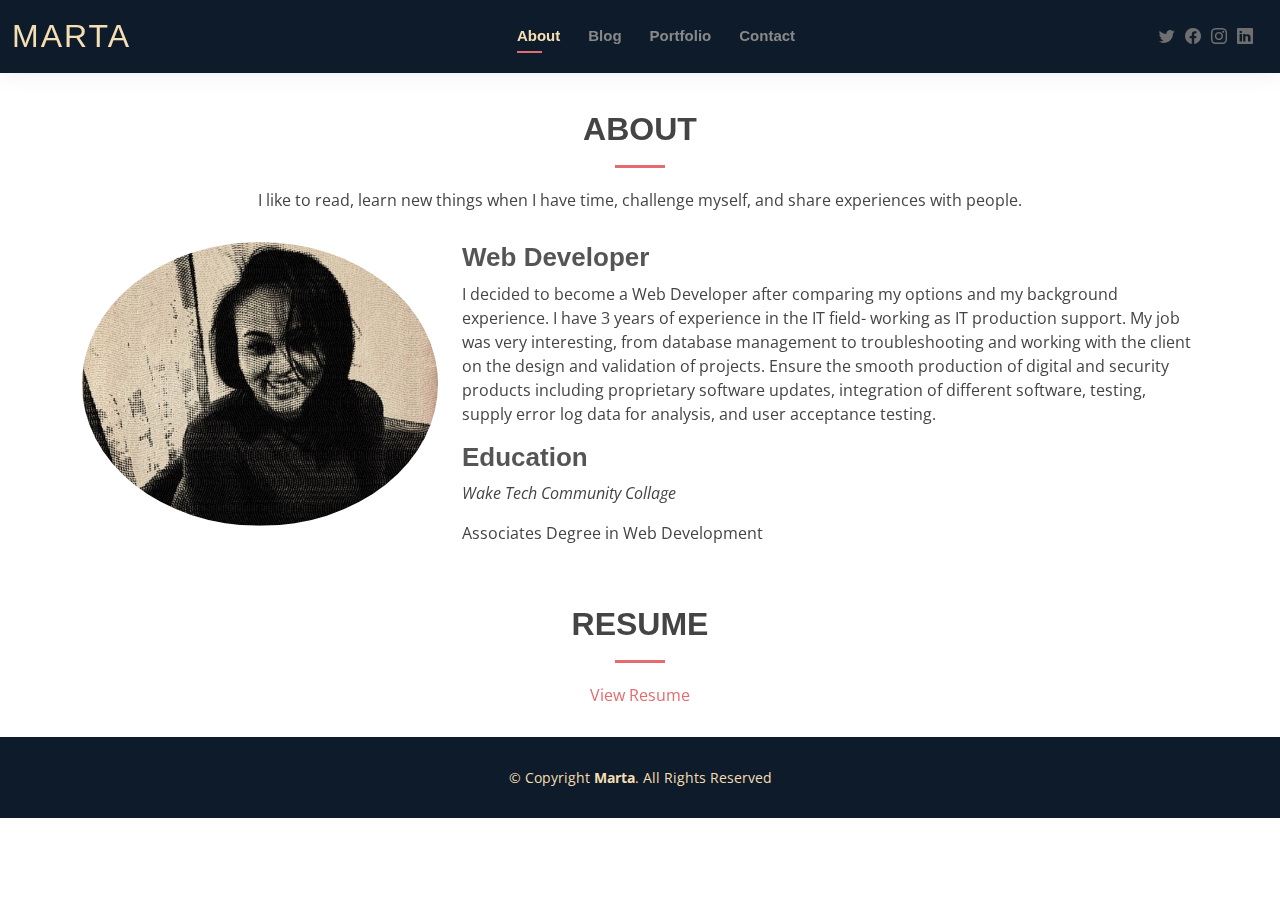
==== about.html @ 77f9edf0 "Add files via upload" ====
<!DOCTYPE html>
<html lang="en">

<head>
  <meta charset="utf-8">
  <meta content="width=device-width, initial-scale=1.0" name="viewport">

  <title>Marta Astatike portfolio</title>
  <meta name="keywords" content="HTML, CSS, JavaScript, WordPress, Bootstrap">
  <meta name="description" content="Personal portfolio demonastration using HTML, CSS, Bootstrap, PHP and JavaScript">

  <!-- Favicons -->
  <link href="assets/img/marta_favicon.png" rel="icon">
 

  <!-- Google Fonts -->
  <link href="https://fonts.googleapis.com/css?family=Open+Sans:300,300i,400,400i,600,600i,700,700iRaleway:300,300i,400,400i,500,500i,600,600i,700,700iPoppins:300,300i,400,400i,500,500i,600,600i,700,700i" rel="stylesheet">

  <!-- vendor CSS vendor -->
  <link href="assets/vendor/aos/aos.css" rel="stylesheet">
  <link href="assets/vendor/bootstrap/css/bootstrap.min.css" rel="stylesheet">
  <link href="assets/vendor/bootstrap-icons/bootstrap-icons.css" rel="stylesheet">
  <link href="assets/vendor/boxicons/css/boxicons.min.css" rel="stylesheet">
  <link href="assets/vendor/glightbox/css/glightbox.min.css" rel="stylesheet">
  <link href="assets/vendor/swiper/swiper-bundle.min.css" rel="stylesheet">

  <!-- Template Main CSS File -->
  <link href="assets/css/style.css" rel="stylesheet">

</head>

<body>

  <!-- ======= Header ======= -->
  <header id="header" class="fixed-top">
    <div class="container-fluid d-flex justify-content-between align-items-center">

      <h1 class="logo me-auto me-lg-0"><a href="index.html">Marta</a></h1>
      

      <nav id="navbar" class="navbar order-last order-lg-0">
        <ul>
        
          <li><a class="active" href="about.html">About</a></li>
          <li><a href="blog.html">Blog</a></li>
          <li><a href="portfolio.html">Portfolio</a></li>
          <li><a href="contact.html">Contact</a></li>
        </ul>
        <i class="bi bi-list mobile-nav-toggle"></i>
      </nav><!-- .navbar -->

      <div class="header-social-links">
        <a href="https://twitter.com/i/flow/login" target="_blank" class="twitter"><i class="bi bi-twitter"></i></a>
        <a href="https://www.facebook.com/login.php/" target="_blank" class="facebook"><i class="bi bi-facebook"></i></a>
        <a href="https://www.instagram.com/accounts/login/" target="_blank" class="instagram"><i class="bi bi-instagram"></i></a>
        <a href="https://www.linkedin.com/in/marta-astatike-3926931b7/" target="_blank" class="linkedin"><i class="bi bi-linkedin"></i></a>
      </div>

    </div>

  </header>

  <main id="main">

    <!-- ======= About Section ======= -->
    <section id="about" class="about">
      <div class="container" data-aos="fade-up">

        <div class="section-title">
          <h2>About</h2>
          <p>I like to read, learn new things when I have time, challenge myself, and share experiences with people.</p>
        
        </div>

        <div class="row">
          <div class="col-lg-4">
            <img src="assets/img/marta_600.jpg" class="img-fluid rounded-circle" alt="portrait of marta astatike">
          </div>
          <div class="col-lg-8 pt-4 pt-lg-0 content">
            <h3>Web Developer</h3>
            <div class="row ">
              <p>
                I decided to become a Web Developer after comparing my options and my background experience. I have 3 years of experience in the IT field- working as IT production support. My job was very interesting, from database management to troubleshooting and working with the client on the design and validation of projects. Ensure the smooth production of digital and security products including proprietary software updates, integration of different software, testing, supply error log data for analysis, and user acceptance testing.
              </p>
              <h3>Education</h3>
              <p class="fst-italic">Wake Tech Community Collage</p>
              <p class="aso">Associates Degree in Web Development</p>
        </div>
        </div>

      </div>
      </div>
    </section>

    

    <!-- ======= Resume Section ======= -->
    <section >
      <div class="container" data-aos="fade-up">

        <div class="section-title">
          <h2>Resume</h2>
          <a href="assets/resume/Marta_Astatike_Resume.pdf">View Resume</a>
        </div>

      </div>
    </section>


  </main>

  <!-- ======= Footer ======= -->
  <footer id="footer">
    <div class="container">
      <div class="copyright">
        &copy; Copyright <strong><span>Marta</span></strong>. All Rights Reserved
      </div>
    </div>
      
  </footer>

  <div id="preloader"></div>
  <a href="#" class="back-to-top d-flex align-items-center justify-content-center"><i class="bi bi-arrow-up-short"></i></a>

  <!-- vendor JS vendor -->
  <script src="assets/vendor/purecounter/purecounter_vanilla.js"></script>
  <script src="assets/vendor/aos/aos.js"></script>
  <script src="assets/vendor/bootstrap/js/bootstrap.bundle.min.js"></script>
  <script src="assets/vendor/glightbox/js/glightbox.min.js"></script>
  <script src="assets/vendor/isotope-layout/isotope.pkgd.min.js"></script>
  <script src="assets/vendor/swiper/swiper-bundle.min.js"></script>
  <script src="assets/vendor/waypoints/noframework.waypoints.js"></script>
  <script src="assets/vendor/php-email-form/validate.js"></script>

  <!-- Template Main JS File -->
  <script src="assets/js/main.js"></script>

</body>

</html>
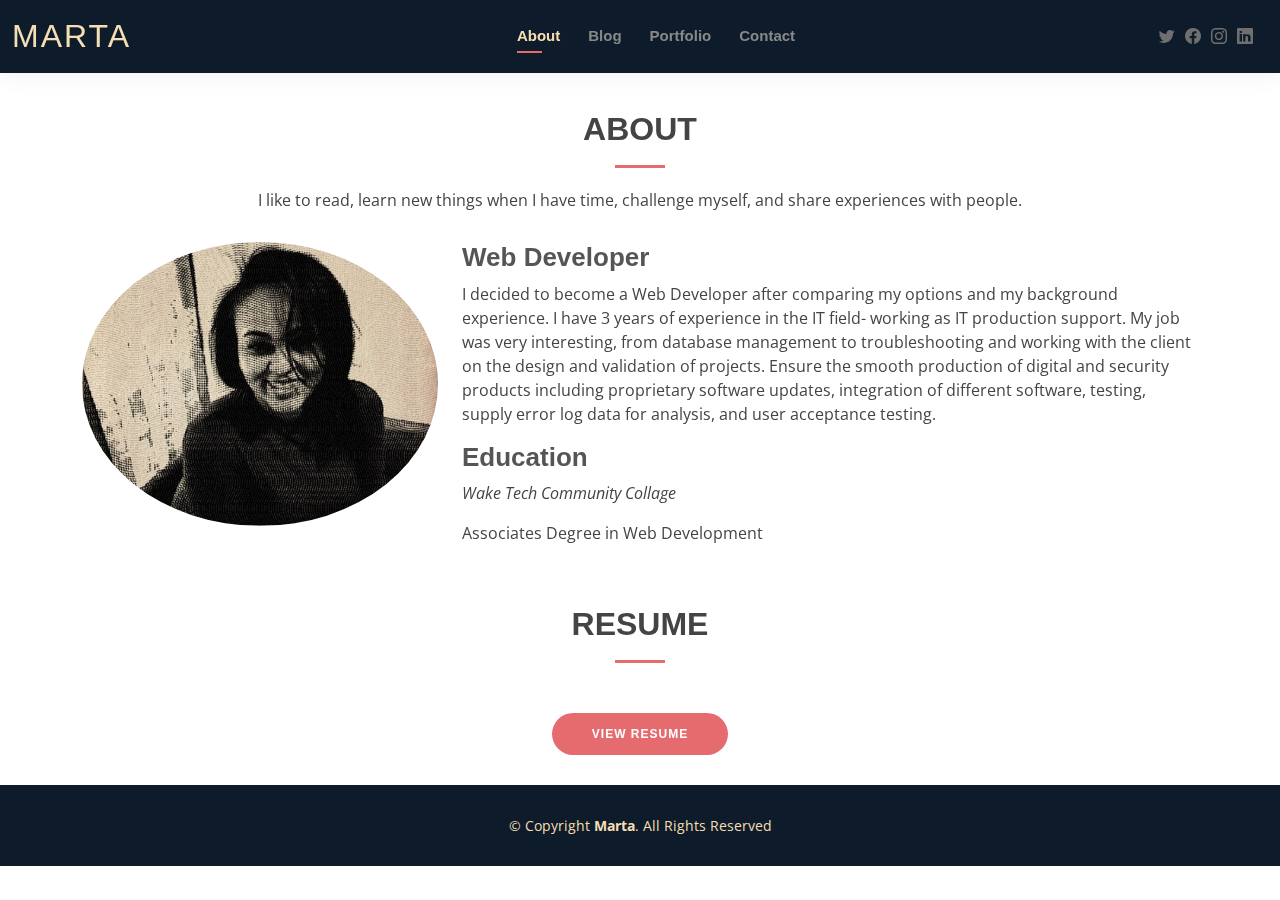
==== commit 4524dda2: "Add files via upload" ====
--- a/about.html
+++ b/about.html
@@ -10,7 +10,7 @@
   <meta name="description" content="Personal portfolio demonastration using HTML, CSS, Bootstrap, PHP and JavaScript">
 
   <!-- Favicons -->
-  <link href="assets/img/marta_favicon.png" rel="icon">
+  <link href="assets/img/marta_favicon1.jpg" rel="icon">
  
 
   <!-- Google Fonts -->
@@ -100,7 +100,7 @@
 
         <div class="section-title">
           <h2>Resume</h2>
-          <a href="assets/resume/Marta_Astatike_Resume.pdf">View Resume</a>
+          <a href="assets/resume/Marta_Astatike_Resume.pdf" id="resume" class="btn-about">View Resume</a>
         </div>
 
       </div>
--- a/assets/css/style.css
+++ b/assets/css/style.css
@@ -492,7 +492,7 @@
 #hero p {
   text-align: center;
 }
-#hero .btn-about, #project.btn-about{
+#hero .btn-about, #project.btn-about, #resume.btn-about{
   font-family: "Raleway", sans-serif;
   text-transform: uppercase;
   font-weight: 600;
@@ -512,6 +512,9 @@
   background: #3dc8b7;
 }
 #project:hover {
+  background: #3dc8b7;
+}
+#resume:hover {
   background: #3dc8b7;
 }
 
